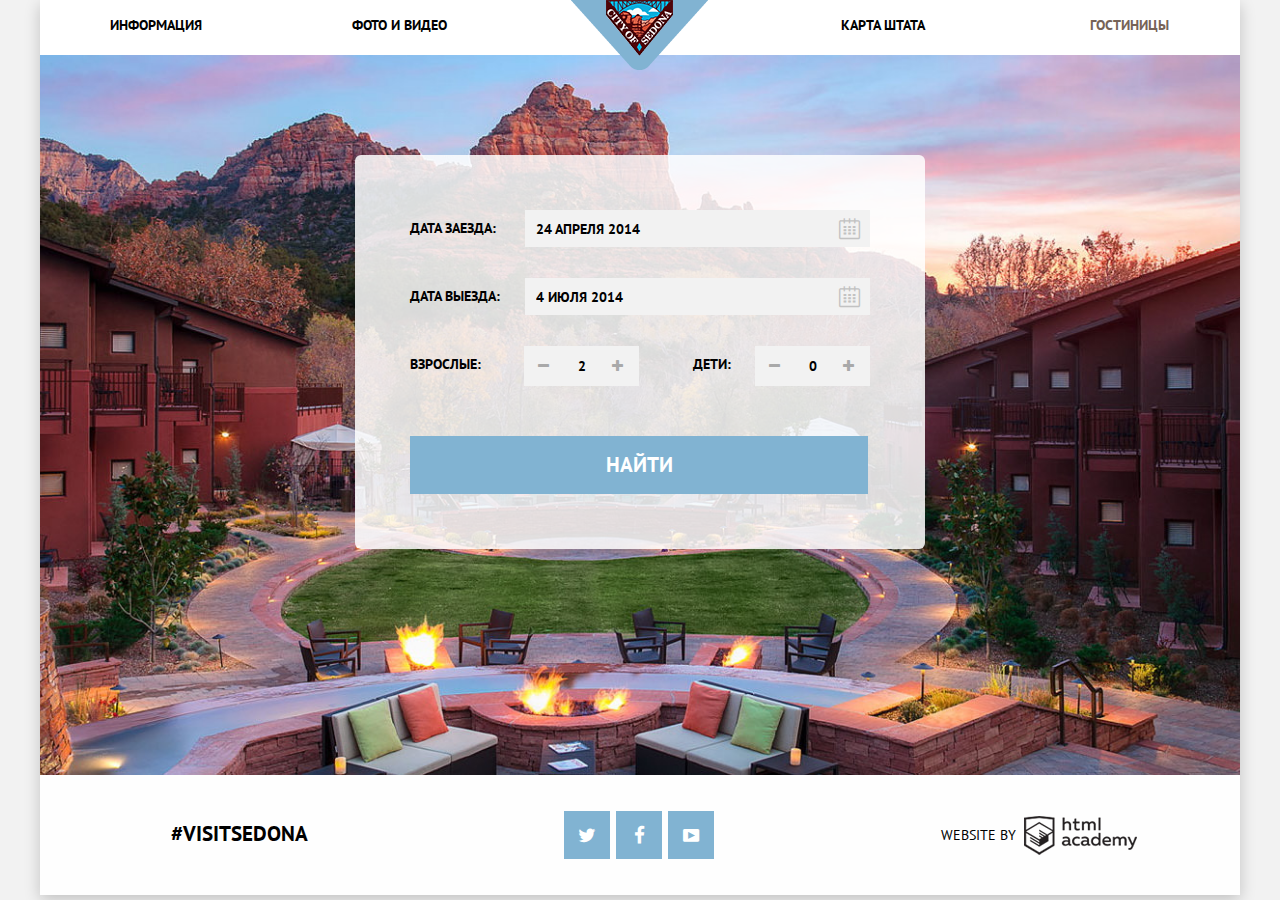
==== hotelform.html @ 083c3080 "#37 Прогрессивное улучшение и базовая оптимизация личного проекта (по желанию) (0.1)" ====
<!DOCTYPE html>
<html lang="ru">

<head>
    <meta charset="utf-8">
    <title>Седона</title>
    <link href="https://fonts.googleapis.com/css?family=PT+Sans:400,700&subset=latin,cyrillic" rel="stylesheet" type="text/css">
    <link href="css/normalize.css" rel="stylesheet">
    <link href="css/style.min.css" rel="stylesheet">
    <svgxmlns="http://www.w3.org/2000/svg" version="1.1">
</head>

<body>
    <div class="container clearfix">
        <header class="main-header">
            <nav class="main-navigator">
                <ul class="main-menu">
                    <li><a href="#">Информация</a></li>
                    <li><a href="#">Фото и видео</a></li>
                    <li>
                        <a href="index.html"><img class="main-logo" src="img/logo.png" width="138" height="70" alt="City of Sedona"></a>
                    </li>
                    <li><a href="#">Карта штата</a></li>
                    <li class="active-item"><a href="#">Гостиницы</a></li>
                </ul>
            </nav>
        </header>
        <main>
            <div class="form-page clearfix">
                <form class="booking-form booking-form-page clearfix" action="https://echo.htmlacademy.ru/" method="post">
                    <div class="input-date clearfix">
                        <label class="label-date" for="in-date">Дата заезда: </label>
                        <button class="icon-calendar" type="button"></button>
                        <input class="date" id="in-date" type="text" name="calendar-in" value="24 апреля 2014" required>
                    </div>
                    <div class="input-date clearfix">
                        <label class="label-date" for="out-date">Дата выезда: </label>
                        <button class="icon-calendar" type="button"></button>
                        <input class="date" id="out-date" type="text" name="calendar-out" value="4 июля 2014" required>
                    </div>
                    <div class="visitor adult">
                        <label class="adult-label" for="adult-id">Взрослые:</label>
                        <button class="icon-minus" type="button"></button>
                        <button class="icon-plus" type="button"></button>
                        <input class="people" type="text" name="adult-number" id="adult-id" value="2" required>
                    </div>
                    <div class="visitor children">
                        <label class="children-label" for="children-id">Дети:</label>
                        <button class="icon-minus" type="button"></button>
                        <button class="icon-plus" type="button"></button>
                        <input class="people" type="text" name="children-number" id="children-id" value="0" required>
                    </div>
                    <input class="btn-hotels-search" type="submit" value="Найти">
                </form>
            </div>
        </main>
        <footer class="page-footer clearfix">
            <div class="footer-column hashtag">
                <a class="hashtag" href="http://visitsedona.com">#visitSEDONA</a>
            </div>
            <div class="footer-column">
                <a class="social-btn"><span class="icon-twitter"></span></a>
                <a class="social-btn"><span class="icon-facebook"></span></a>
                <a class="social-btn"><span class="icon-youtube"></span></a>
            </div>
            <div class="footer-column logo">
                <span>Website by</span>
                <a class="academy-logo" href="https://htmlacademy.ru"></a>
            </div>
        </footer>
    </div>
</body>

</html>
---- css/style.min.css ----
body{font-family:"PT Sans",Arial,sans-serif;font-size:14px;font-weight:700;line-height:26px;text-transform:uppercase;margin:0;background-color:#f2f2f2}@font-face{font-weight:400;font-style:normal;font-family:"symbols-sedona";src:url("../fonts/symbols-sedona.woff") format("woff"),url("../fonts/symbols-sedona.woff2") format("woff2")}[class*=" icon-"]::before,[class^=icon-]::before{display:inline-block;width:1em;margin-right:.2em;margin-left:.2em;font-weight:400;line-height:1em;font-family:"symbols-sedona";text-align:center;text-transform:none;text-decoration:inherit;font-style:normal;font-variant:normal;speak:none}.icon-facebook::before{content:"\66"}.icon-twitter::before{content:"\74"}.icon-up-dir::before{content:"\25b2"}.icon-down-dir::before{content:"\25bc"}.icon-star::before{content:"\2605"}.icon-check-off::before{content:"\2610"}.icon-check-on::before{content:"\2611"}.icon-calendar::before{content:"\e800"}.icon-plus::before{content:"\e801"}.icon-minus::before{content:"\e802"}.icon-youtube::before{content:"\f39e"}.clearfix::after{content:"";display:table;clear:both}p{font-weight:400}button{border:0;padding:0}.container{max-width:1200px;min-width:768px;margin:0 auto;background:#fff;box-shadow:0 5px 15px 0 rgba(0,0,0,.2)}.inner-container{padding-left:6%;padding-right:5.9%}.main-menu{width:100%;margin:0;padding:0;text-align:center}.main-menu ul{margin:0;padding:0;list-style:none;font-size:0}.main-menu li{display:inline-block;vertical-align:top;padding-top:12px;padding-bottom:17px;position:relative;font-size:14px;line-height:21px;width:19%}.main-menu li:first-child{right:1.7%}.main-menu li:nth-child(2){right:.7%}.main-menu li:nth-child(4){left:.9%}.main-menu li:nth-child(5){left:2.1%}.main-menu a{color:#000;text-decoration:none;line-height:26px}.main-menu a:hover{color:#81b3d2}.main-menu a:active{color:rgba(0,0,0,.3)}.active-item a{color:#766357}.active-item a:hover{color:#604e43}.active-item a:active{color:rgba(96,78,67,.3)}.main-logo{z-index:100;position:absolute;left:50%;margin-left:-69px;top:0}.main-logo:hover{opacity:.92}.welcome{width:100%;padding:76px 0 74px;position:relative;text-align:center;background:url("../img/background_photo_mask.png") no-repeat center bottom/100%,#5c4c4a url("../img/background_photo.jpg") no-repeat 50% 21%/cover}.sedona-intro{text-align:center;padding-top:57px;padding-bottom:52px}.sedona-intro h1{padding:0;margin:0 24% 28px;font-size:21px}.sedona-intro p{margin:0 5%}.item-one-left{background-color:#81b3d2;text-align:center;line-height:21px;color:#fff;min-height:256px;width:33.3%;float:left}.item-one-right{height:256px;width:66.7%;margin:0;float:left;overflow:hidden}.item-one-left h2{margin:55px 23% 24px}.item-one-left p{margin:21px 12%}.item-two-right p{margin:21px 15%}.feature-item{text-align:center;line-height:21px;float:left;width:33.3%;padding:48px 3% 68px;box-sizing:border-box}.feature-img{display:inline-block;vertical-align:top;width:75px;height:72px;background:url(../img/index_sprite.png) no-repeat -10px -10px;background-position:-10px -277px}.food{width:74px;height:70px;background-position:-10px -187px}.souvenir{width:64px;height:76px;background-position:-10px -369px;margin-right:36px}.feature-item h2{margin-top:14px;margin-bottom:24px}.feature-item p{padding:0 6%}.gifts{padding-top:43px}.gifts h2{margin-bottom:21px;margin-left:2px}.gifts p{padding:3px 11% 0}.item-two-left{height:256px;width:66.6%;float:left;margin:0;overflow:hidden}.item-two-right{background-color:#81b3d2;text-align:center;line-height:21px;color:#fff;min-height:256px;width:33.4%;float:left}.item-one-right img,.item-two-left img{background-color:#8c6655;max-width:100%;height:auto;min-height:256px;position:relative;top:50%;transform:translateY(-50%)}.item-two-right h2{margin:55px auto 25px;width:153px}.item-two-right p{padding:0 5.7%;margin-bottom:0}.items-down{background-color:#eee}.feature-item-down{text-align:center;line-height:21px;float:left;width:33.3%;min-height:256px;box-sizing:border-box;padding:0 4%}.feature-item-down h2{padding:0 24%;margin-top:46px;margin-bottom:21px}.feature-item-down p{padding:3px 6.5%}.area p{padding:3px 9%}.booking-hotel{text-align:center;padding:33px 0 0;margin:0;position:relative}.booking-hotel p{margin-bottom:45px;padding:0 15%}.booking-hotel h2{margin-bottom:25px;font-size:30px;line-height:24px}.btn-hotels{text-decoration:none;font-size:21px;color:#fff;background-color:#766357;display:inline-block;vertical-align:top;padding:30px;width:570px;box-sizing:border-box;z-index:200}.btn-hotels:hover{background-color:#604e43}.btn-hotels:active{background-color:#503e33;color:rgba(255,255,255,.3)}.booking-form{display:none;position:absolute;top:100%;left:50%;margin-left:-285px;width:460px;padding:55px;background-color:#fff;box-shadow:0 7px 15px 0 rgba(0,0,0,.15)}.booking-form-page{display:block;position:relative;background:0 0;box-shadow:none;top:100px;background-color:rgba(255,255,255,.85);border-radius:6px}.form-page{height:80vh;background:#658eb4 url("../img/form_page_bg.jpg") no-repeat 50% 21%/cover}.booking-form-show{display:block;z-index:10;animation:slide 1.6s}@keyframes slide{0%{transform:translateY(1000px)}70%{transform:translateY(-10px)}90%{transform:translateY(10px)}to{transform:translateY(0)}}.input-date{position:relative;padding-bottom:31px}.input-date button{background:0 0;border:none}.booking-form .label-date{line-height:26px;text-align:left;display:block;float:left;width:115px}.booking-form input{text-transform:inherit;line-height:26px;background-color:#f2f2f2;border:none;float:left;width:345px;max-width:345px;padding:5px 40px 5px 11px;box-sizing:border-box;min-height:37px}.booking-form input:hover{background-color:#ebebeb;border:none;outline:none}.booking-form input:focus{background-color:#fff;outline:2px solid #ebebeb;display:block;width:356px}.booking-form .icon-calendar{font-size:21px;color:#c2c2c2;position:absolute;top:6px;right:6px;cursor:pointer;outline:none}.booking-form .icon-calendar:hover{color:#000}.icon-calendar:hover~input,.icon-minus:hover~input,.icon-plus:hover~input{background-color:#ebebeb}.booking-form .icon-calendar:active{color:#81b3d2;border:none}.visitor{position:relative;text-align:center}.adult-label,.booking-form .label-date,.children-label{margin-top:5px;white-space:pre-wrap}.adult-label,.children-label{padding-bottom:20px;margin-bottom:16px}.adult{float:left}.adult-label{display:block;float:left;text-align:left;text-transform:uppercase;width:100px;padding-right:14px}.children{float:right}.children-label{text-align:right;width:85px;float:left;padding-left:5px;padding-right:24px}.booking-form .people{max-width:115px;text-align:center;padding:7px 35px}.booking-form .icon-minus,.icon-plus{outline:none;font-size:14px;line-height:26px;color:#a9a9a9;background:0 0;border:none;cursor:pointer;position:absolute;top:7px}.booking-form .icon-minus{right:86px}.booking-form .icon-plus{right:12px}.booking-form .icon-minus:hover,.booking-form .icon-plus:hover{color:#000}.booking-form .icon-minus:active,.booking-form .icon-plus:active{color:#81b3d2}.booking-form .btn-hotels-search{font-size:21px;color:#fff;background-color:#81b3d2;padding:16px 20px;min-width:458px;margin:23px 0 0;white-space:pre-line}.booking-form .btn-hotels-search:hover{background-color:#669ec0}.booking-form .btn-hotels-search:active{background-color:#5496bd;color:rgba(255,255,255,.3)}.booking-form .btn-hotels-search:focus{background-color:#5496bd;color:rgba(255,255,255,.3)}.index-dynamic-map{overflow:hidden;margin:0;padding:0;height:594px;background:#d3e0b7 url("../img/map.jpg") no-repeat bottom center}.page-footer{background:rgba(254,254,254,.8);margin:0;padding:36px 0;text-align:center;width:100%;position:relative}.index-footer{margin-top:-120px}.footer-column{float:left;font-size:14px;width:33.3%;text-align:center}.hashtag{text-decoration:none;color:#000;font-size:21px;font-weight:700;margin-top:10px}.hashtag:hover{color:#81b3d2}.social-btn{display:inline-block;vertical-align:baseline;background-color:#81b3d2;width:46px;height:48px;margin-right:2px;color:#fff;font-size:19px;text-align:center;cursor:pointer}.social-btn span{line-height:48px}.social-btn:hover{background-color:#669ec0}.social-btn:active{background-color:#5496bd;color:rgba(255,255,255,.3)}.social-btn:last-child{margin-right:0}.logo{font-weight:400;margin-top:5px}.academy-logo,.logo span{display:inline-block;vertical-align:top}.logo span{max-width:200px;margin-right:4px;position:relative;top:6px}.academy-logo{width:113px;height:39px;background:url(../img/index_sprite.png) no-repeat -10px -10px}.academy-logo:hover{background-position:-10px -69px}.academy-logo:active{background-position:-10px -128px}.filter{padding-top:27px;padding-bottom:9px;background:#5c7995 url("../img/filter_background.jpg") no-repeat 50% 10%/cover;color:#fff}.filter ul{list-style:none;padding-left:0}.checkbox{float:left;width:160px;margin-right:4%}.checkbox ul{margin:0;font-weight:400;font-size:14px}input[type=checkbox]{display:none}input[type=checkbox]+label{display:block;line-height:26px;padding-left:40px;padding-bottom:20px;position:relative;cursor:pointer}input[type=checkbox]+label::before{font-family:"symbols-sedona";content:"\2610";position:absolute;top:0;left:0;font-size:26px}input[type=checkbox]:checked+label::before{content:"\2611"}input[type=checkbox]:disabled+label{opacity:.3;cursor:default}.filter legend{font-size:16px;line-height:21px;padding-bottom:23px}.filter fieldset{padding:0;margin:0;float:left;width:160px;border:none;line-height:21px}.filter .infrastructure{margin-right:9.1%}.filter .filter-range{color:#fff;text-transform:uppercase;float:right;width:30%;line-height:21px}.filter-range-title{font-weight:700;font-size:16px;line-height:21px;position:relative;right:3.5%}.price-controls{position:relative;height:32px;margin-top:10px;margin-bottom:20px;font-size:0;border:2px solid #fff;border-radius:2px}.price-controls::after{content:"";position:absolute;top:50%;left:50%;width:2px;height:22px;background:#fff;transform:translate(-50%,-50%)}.price-controls label{display:inline-block;font-size:14px;font-weight:400;line-height:21px;vertical-align:top;cursor:pointer}.price-controls .min-price{width:33%;padding:5px 0 5px 20%}.price-controls .max-price{width:33%;padding:5px 0 5px 14%}.price-controls input{width:63%;margin:0;color:inherit;font:inherit;background:0 0;border:none;outline:none}.range-controls{position:relative;margin-bottom:32px}.range-controls .scale{height:2px;background:rgba(255,255,255,.3)}.range-controls .bar{width:80%;height:2px;background:#fff}.range-toggle{position:absolute;top:-9px;width:4px;height:4px;background:#ababab;border:8px solid #fff;border-radius:50%;box-shadow:0 2px 1px 0 rgba(0,1,1,.2);cursor:pointer}.range-toggle:hover{background:#1c4f80}.range-toggle-min{left:0}.range-toggle-max{left:79.5%}.btn-transparent{display:block;margin:0 26%;padding:5px 34px;font-size:14px;font-weight:400;line-height:21px;color:#fff;text-transform:uppercase;background:0 0;border:2px solid #fff;border-radius:2px;outline:none;cursor:pointer;white-space:pre-wrap}.btn-transparent:hover{color:#000;background:#fff}.hotels-container{padding-top:25px}.sort-by{color:#b2b2b2;text-decoration:none;font-weight:400;border-bottom:1px dotted #81b3d2}.picked,.sort-by:active{text-decoration:none;border:none;color:#81b3d2}.sort-by:hover{color:#81b3d2;text-decoration:none;border-bottom:1px dotted #81b3d2}.sort-by:active{color:#000}.search-results-sort{font-weight:400;font-size:12px;line-height:18px;border-bottom:1px solid #e5e5e5;padding-bottom:22px;padding-left:6%;padding-right:6%}.search-results-sort h3{float:left;font-size:21px;line-height:26px;padding-right:28px;padding-top:5px;margin:0;width:136px}.search-results-sort .sort-title{margin-right:33px;margin-bottom:0;float:left;width:81px;margin-top:10px;font-weight:400}.search-results-sort .sort-filter{float:left;width:53%;margin-top:11px}.search-results-sort ul{list-style:none;padding:0;margin:0;font-size:0}.search-results-sort li{display:inline-block;vertical-align:top;font-size:12px;font-weight:700}.search-results-sort .by-price{margin-right:33px;margin-bottom:10px}.by-rating,.search-results-sort .by-type{margin-right:33px}.search-results-sort .arrow{float:right;width:60px;font-size:23px;margin-top:7px;position:relative}.arrow a{text-decoration:none;color:#ccc}.search-results-sort .icon-down-dir{position:absolute;right:-9px}.search-results-sort .icon-up-dir{position:absolute;right:14px}.arrow a:hover{color:#000}.arrow .active,.arrow a:active{color:#81b3d2}.search-result{border-bottom:1px solid #e5e5e5;padding:10px 5% 29px 6%}.search-result figure{float:left;width:135px;height:90px;margin:20px 30px 0 0}.search-result section{float:left;width:50%}.search-result .star-rating{float:right;width:130px;text-align:right}.search-result .icon-star{font-size:17px;color:#81b3d2;margin:0}.stars{font-size:0;margin:15px 9px 0 0;letter-spacing:0}.search-result .rating{font-weight:400;line-height:21px;background-color:#f2f2f2;margin:35px 15px 0 10px;padding:4px 10px}.hotel-block p{display:inline-block;vertical-align:middle;margin:0}.hotel-block h3{margin-top:15px;margin-bottom:7px;font-size:21px;line-height:26px}.hotel-block .hotel-title{text-decoration:none;color:#000}.hotel-title:hover{color:#81b3d2}.hotel-title:active{color:rgba(0,0,0,.3)}.btns-group{font-size:0}.search-result .btns{display:inline-block;vertical-align:top;font-size:14px;color:#fff;text-decoration:none;font-weight:700;margin-top:14px;margin-right:6px}.more{background-color:#81b3d2;padding:0 17px}.more:hover{background-color:#669ec0}.more:active{background-color:#5496bd;color:rgba(255,255,255,.3)}.booking{background-color:#766357;padding:0 16px}.booking:hover{background-color:#604e43}.booking:active{background-color:#503e33;color:rgba(255,255,255,.3)}.search-result .text-legend{font-weight:400;width:184px;line-height:21px;display:inline}.search-result .accomodation-type{float:left;width:111px;margin-right:6px}.search-result .accomodation-price{float:left;width:140px}
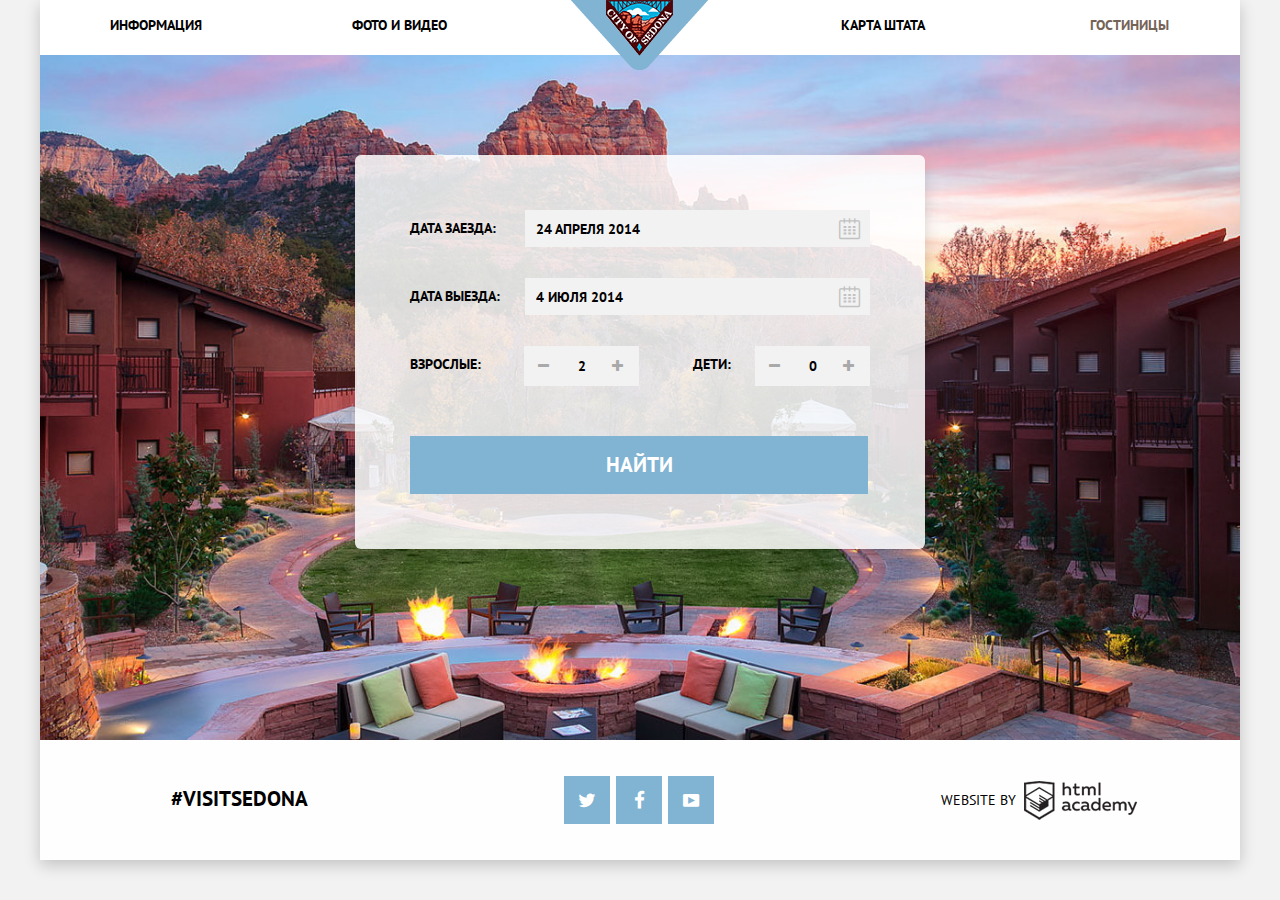
==== commit aab02260: "#37 Прогрессивное улучшение и базовая оптимизация личного проекта (final)" ====
--- a/hotelform.html
+++ b/hotelform.html
@@ -7,7 +7,6 @@
     <link href="https://fonts.googleapis.com/css?family=PT+Sans:400,700&subset=latin,cyrillic" rel="stylesheet" type="text/css">
     <link href="css/normalize.css" rel="stylesheet">
     <link href="css/style.min.css" rel="stylesheet">
-    <svgxmlns="http://www.w3.org/2000/svg" version="1.1">
 </head>
 
 <body>
--- a/css/style.min.css
+++ b/css/style.min.css
@@ -1 +1 @@
-body{font-family:"PT Sans",Arial,sans-serif;font-size:14px;font-weight:700;line-height:26px;text-transform:uppercase;margin:0;background-color:#f2f2f2}@font-face{font-weight:400;font-style:normal;font-family:"symbols-sedona";src:url("../fonts/symbols-sedona.woff") format("woff"),url("../fonts/symbols-sedona.woff2") format("woff2")}[class*=" icon-"]::before,[class^=icon-]::before{display:inline-block;width:1em;margin-right:.2em;margin-left:.2em;font-weight:400;line-height:1em;font-family:"symbols-sedona";text-align:center;text-transform:none;text-decoration:inherit;font-style:normal;font-variant:normal;speak:none}.icon-facebook::before{content:"\66"}.icon-twitter::before{content:"\74"}.icon-up-dir::before{content:"\25b2"}.icon-down-dir::before{content:"\25bc"}.icon-star::before{content:"\2605"}.icon-check-off::before{content:"\2610"}.icon-check-on::before{content:"\2611"}.icon-calendar::before{content:"\e800"}.icon-plus::before{content:"\e801"}.icon-minus::before{content:"\e802"}.icon-youtube::before{content:"\f39e"}.clearfix::after{content:"";display:table;clear:both}p{font-weight:400}button{border:0;padding:0}.container{max-width:1200px;min-width:768px;margin:0 auto;background:#fff;box-shadow:0 5px 15px 0 rgba(0,0,0,.2)}.inner-container{padding-left:6%;padding-right:5.9%}.main-menu{width:100%;margin:0;padding:0;text-align:center}.main-menu ul{margin:0;padding:0;list-style:none;font-size:0}.main-menu li{display:inline-block;vertical-align:top;padding-top:12px;padding-bottom:17px;position:relative;font-size:14px;line-height:21px;width:19%}.main-menu li:first-child{right:1.7%}.main-menu li:nth-child(2){right:.7%}.main-menu li:nth-child(4){left:.9%}.main-menu li:nth-child(5){left:2.1%}.main-menu a{color:#000;text-decoration:none;line-height:26px}.main-menu a:hover{color:#81b3d2}.main-menu a:active{color:rgba(0,0,0,.3)}.active-item a{color:#766357}.active-item a:hover{color:#604e43}.active-item a:active{color:rgba(96,78,67,.3)}.main-logo{z-index:100;position:absolute;left:50%;margin-left:-69px;top:0}.main-logo:hover{opacity:.92}.welcome{width:100%;padding:76px 0 74px;position:relative;text-align:center;background:url("../img/background_photo_mask.png") no-repeat center bottom/100%,#5c4c4a url("../img/background_photo.jpg") no-repeat 50% 21%/cover}.sedona-intro{text-align:center;padding-top:57px;padding-bottom:52px}.sedona-intro h1{padding:0;margin:0 24% 28px;font-size:21px}.sedona-intro p{margin:0 5%}.item-one-left{background-color:#81b3d2;text-align:center;line-height:21px;color:#fff;min-height:256px;width:33.3%;float:left}.item-one-right{height:256px;width:66.7%;margin:0;float:left;overflow:hidden}.item-one-left h2{margin:55px 23% 24px}.item-one-left p{margin:21px 12%}.item-two-right p{margin:21px 15%}.feature-item{text-align:center;line-height:21px;float:left;width:33.3%;padding:48px 3% 68px;box-sizing:border-box}.feature-img{display:inline-block;vertical-align:top;width:75px;height:72px;background:url(../img/index_sprite.png) no-repeat -10px -10px;background-position:-10px -277px}.food{width:74px;height:70px;background-position:-10px -187px}.souvenir{width:64px;height:76px;background-position:-10px -369px;margin-right:36px}.feature-item h2{margin-top:14px;margin-bottom:24px}.feature-item p{padding:0 6%}.gifts{padding-top:43px}.gifts h2{margin-bottom:21px;margin-left:2px}.gifts p{padding:3px 11% 0}.item-two-left{height:256px;width:66.6%;float:left;margin:0;overflow:hidden}.item-two-right{background-color:#81b3d2;text-align:center;line-height:21px;color:#fff;min-height:256px;width:33.4%;float:left}.item-one-right img,.item-two-left img{background-color:#8c6655;max-width:100%;height:auto;min-height:256px;position:relative;top:50%;transform:translateY(-50%)}.item-two-right h2{margin:55px auto 25px;width:153px}.item-two-right p{padding:0 5.7%;margin-bottom:0}.items-down{background-color:#eee}.feature-item-down{text-align:center;line-height:21px;float:left;width:33.3%;min-height:256px;box-sizing:border-box;padding:0 4%}.feature-item-down h2{padding:0 24%;margin-top:46px;margin-bottom:21px}.feature-item-down p{padding:3px 6.5%}.area p{padding:3px 9%}.booking-hotel{text-align:center;padding:33px 0 0;margin:0;position:relative}.booking-hotel p{margin-bottom:45px;padding:0 15%}.booking-hotel h2{margin-bottom:25px;font-size:30px;line-height:24px}.btn-hotels{text-decoration:none;font-size:21px;color:#fff;background-color:#766357;display:inline-block;vertical-align:top;padding:30px;width:570px;box-sizing:border-box;z-index:200}.btn-hotels:hover{background-color:#604e43}.btn-hotels:active{background-color:#503e33;color:rgba(255,255,255,.3)}.booking-form{display:none;position:absolute;top:100%;left:50%;margin-left:-285px;width:460px;padding:55px;background-color:#fff;box-shadow:0 7px 15px 0 rgba(0,0,0,.15)}.booking-form-page{display:block;position:relative;background:0 0;box-shadow:none;top:100px;background-color:rgba(255,255,255,.85);border-radius:6px}.form-page{height:80vh;background:#658eb4 url("../img/form_page_bg.jpg") no-repeat 50% 21%/cover}.booking-form-show{display:block;z-index:10;animation:slide 1.6s}@keyframes slide{0%{transform:translateY(1000px)}70%{transform:translateY(-10px)}90%{transform:translateY(10px)}to{transform:translateY(0)}}.input-date{position:relative;padding-bottom:31px}.input-date button{background:0 0;border:none}.booking-form .label-date{line-height:26px;text-align:left;display:block;float:left;width:115px}.booking-form input{text-transform:inherit;line-height:26px;background-color:#f2f2f2;border:none;float:left;width:345px;max-width:345px;padding:5px 40px 5px 11px;box-sizing:border-box;min-height:37px}.booking-form input:hover{background-color:#ebebeb;border:none;outline:none}.booking-form input:focus{background-color:#fff;outline:2px solid #ebebeb;display:block;width:356px}.booking-form .icon-calendar{font-size:21px;color:#c2c2c2;position:absolute;top:6px;right:6px;cursor:pointer;outline:none}.booking-form .icon-calendar:hover{color:#000}.icon-calendar:hover~input,.icon-minus:hover~input,.icon-plus:hover~input{background-color:#ebebeb}.booking-form .icon-calendar:active{color:#81b3d2;border:none}.visitor{position:relative;text-align:center}.adult-label,.booking-form .label-date,.children-label{margin-top:5px;white-space:pre-wrap}.adult-label,.children-label{padding-bottom:20px;margin-bottom:16px}.adult{float:left}.adult-label{display:block;float:left;text-align:left;text-transform:uppercase;width:100px;padding-right:14px}.children{float:right}.children-label{text-align:right;width:85px;float:left;padding-left:5px;padding-right:24px}.booking-form .people{max-width:115px;text-align:center;padding:7px 35px}.booking-form .icon-minus,.icon-plus{outline:none;font-size:14px;line-height:26px;color:#a9a9a9;background:0 0;border:none;cursor:pointer;position:absolute;top:7px}.booking-form .icon-minus{right:86px}.booking-form .icon-plus{right:12px}.booking-form .icon-minus:hover,.booking-form .icon-plus:hover{color:#000}.booking-form .icon-minus:active,.booking-form .icon-plus:active{color:#81b3d2}.booking-form .btn-hotels-search{font-size:21px;color:#fff;background-color:#81b3d2;padding:16px 20px;min-width:458px;margin:23px 0 0;white-space:pre-line}.booking-form .btn-hotels-search:hover{background-color:#669ec0}.booking-form .btn-hotels-search:active{background-color:#5496bd;color:rgba(255,255,255,.3)}.booking-form .btn-hotels-search:focus{background-color:#5496bd;color:rgba(255,255,255,.3)}.index-dynamic-map{overflow:hidden;margin:0;padding:0;height:594px;background:#d3e0b7 url("../img/map.jpg") no-repeat bottom center}.page-footer{background:rgba(254,254,254,.8);margin:0;padding:36px 0;text-align:center;width:100%;position:relative}.index-footer{margin-top:-120px}.footer-column{float:left;font-size:14px;width:33.3%;text-align:center}.hashtag{text-decoration:none;color:#000;font-size:21px;font-weight:700;margin-top:10px}.hashtag:hover{color:#81b3d2}.social-btn{display:inline-block;vertical-align:baseline;background-color:#81b3d2;width:46px;height:48px;margin-right:2px;color:#fff;font-size:19px;text-align:center;cursor:pointer}.social-btn span{line-height:48px}.social-btn:hover{background-color:#669ec0}.social-btn:active{background-color:#5496bd;color:rgba(255,255,255,.3)}.social-btn:last-child{margin-right:0}.logo{font-weight:400;margin-top:5px}.academy-logo,.logo span{display:inline-block;vertical-align:top}.logo span{max-width:200px;margin-right:4px;position:relative;top:6px}.academy-logo{width:113px;height:39px;background:url(../img/index_sprite.png) no-repeat -10px -10px}.academy-logo:hover{background-position:-10px -69px}.academy-logo:active{background-position:-10px -128px}.filter{padding-top:27px;padding-bottom:9px;background:#5c7995 url("../img/filter_background.jpg") no-repeat 50% 10%/cover;color:#fff}.filter ul{list-style:none;padding-left:0}.checkbox{float:left;width:160px;margin-right:4%}.checkbox ul{margin:0;font-weight:400;font-size:14px}input[type=checkbox]{display:none}input[type=checkbox]+label{display:block;line-height:26px;padding-left:40px;padding-bottom:20px;position:relative;cursor:pointer}input[type=checkbox]+label::before{font-family:"symbols-sedona";content:"\2610";position:absolute;top:0;left:0;font-size:26px}input[type=checkbox]:checked+label::before{content:"\2611"}input[type=checkbox]:disabled+label{opacity:.3;cursor:default}.filter legend{font-size:16px;line-height:21px;padding-bottom:23px}.filter fieldset{padding:0;margin:0;float:left;width:160px;border:none;line-height:21px}.filter .infrastructure{margin-right:9.1%}.filter .filter-range{color:#fff;text-transform:uppercase;float:right;width:30%;line-height:21px}.filter-range-title{font-weight:700;font-size:16px;line-height:21px;position:relative;right:3.5%}.price-controls{position:relative;height:32px;margin-top:10px;margin-bottom:20px;font-size:0;border:2px solid #fff;border-radius:2px}.price-controls::after{content:"";position:absolute;top:50%;left:50%;width:2px;height:22px;background:#fff;transform:translate(-50%,-50%)}.price-controls label{display:inline-block;font-size:14px;font-weight:400;line-height:21px;vertical-align:top;cursor:pointer}.price-controls .min-price{width:33%;padding:5px 0 5px 20%}.price-controls .max-price{width:33%;padding:5px 0 5px 14%}.price-controls input{width:63%;margin:0;color:inherit;font:inherit;background:0 0;border:none;outline:none}.range-controls{position:relative;margin-bottom:32px}.range-controls .scale{height:2px;background:rgba(255,255,255,.3)}.range-controls .bar{width:80%;height:2px;background:#fff}.range-toggle{position:absolute;top:-9px;width:4px;height:4px;background:#ababab;border:8px solid #fff;border-radius:50%;box-shadow:0 2px 1px 0 rgba(0,1,1,.2);cursor:pointer}.range-toggle:hover{background:#1c4f80}.range-toggle-min{left:0}.range-toggle-max{left:79.5%}.btn-transparent{display:block;margin:0 26%;padding:5px 34px;font-size:14px;font-weight:400;line-height:21px;color:#fff;text-transform:uppercase;background:0 0;border:2px solid #fff;border-radius:2px;outline:none;cursor:pointer;white-space:pre-wrap}.btn-transparent:hover{color:#000;background:#fff}.hotels-container{padding-top:25px}.sort-by{color:#b2b2b2;text-decoration:none;font-weight:400;border-bottom:1px dotted #81b3d2}.picked,.sort-by:active{text-decoration:none;border:none;color:#81b3d2}.sort-by:hover{color:#81b3d2;text-decoration:none;border-bottom:1px dotted #81b3d2}.sort-by:active{color:#000}.search-results-sort{font-weight:400;font-size:12px;line-height:18px;border-bottom:1px solid #e5e5e5;padding-bottom:22px;padding-left:6%;padding-right:6%}.search-results-sort h3{float:left;font-size:21px;line-height:26px;padding-right:28px;padding-top:5px;margin:0;width:136px}.search-results-sort .sort-title{margin-right:33px;margin-bottom:0;float:left;width:81px;margin-top:10px;font-weight:400}.search-results-sort .sort-filter{float:left;width:53%;margin-top:11px}.search-results-sort ul{list-style:none;padding:0;margin:0;font-size:0}.search-results-sort li{display:inline-block;vertical-align:top;font-size:12px;font-weight:700}.search-results-sort .by-price{margin-right:33px;margin-bottom:10px}.by-rating,.search-results-sort .by-type{margin-right:33px}.search-results-sort .arrow{float:right;width:60px;font-size:23px;margin-top:7px;position:relative}.arrow a{text-decoration:none;color:#ccc}.search-results-sort .icon-down-dir{position:absolute;right:-9px}.search-results-sort .icon-up-dir{position:absolute;right:14px}.arrow a:hover{color:#000}.arrow .active,.arrow a:active{color:#81b3d2}.search-result{border-bottom:1px solid #e5e5e5;padding:10px 5% 29px 6%}.search-result figure{float:left;width:135px;height:90px;margin:20px 30px 0 0}.search-result section{float:left;width:50%}.search-result .star-rating{float:right;width:130px;text-align:right}.search-result .icon-star{font-size:17px;color:#81b3d2;margin:0}.stars{font-size:0;margin:15px 9px 0 0;letter-spacing:0}.search-result .rating{font-weight:400;line-height:21px;background-color:#f2f2f2;margin:35px 15px 0 10px;padding:4px 10px}.hotel-block p{display:inline-block;vertical-align:middle;margin:0}.hotel-block h3{margin-top:15px;margin-bottom:7px;font-size:21px;line-height:26px}.hotel-block .hotel-title{text-decoration:none;color:#000}.hotel-title:hover{color:#81b3d2}.hotel-title:active{color:rgba(0,0,0,.3)}.btns-group{font-size:0}.search-result .btns{display:inline-block;vertical-align:top;font-size:14px;color:#fff;text-decoration:none;font-weight:700;margin-top:14px;margin-right:6px}.more{background-color:#81b3d2;padding:0 17px}.more:hover{background-color:#669ec0}.more:active{background-color:#5496bd;color:rgba(255,255,255,.3)}.booking{background-color:#766357;padding:0 16px}.booking:hover{background-color:#604e43}.booking:active{background-color:#503e33;color:rgba(255,255,255,.3)}.search-result .text-legend{font-weight:400;width:184px;line-height:21px;display:inline}.search-result .accomodation-type{float:left;width:111px;margin-right:6px}.search-result .accomodation-price{float:left;width:140px}
+body{font-family:"PT Sans",Arial,sans-serif;font-size:14px;font-weight:700;line-height:26px;text-transform:uppercase;margin:0;background-color:#f2f2f2}@font-face{font-weight:400;font-style:normal;font-family:"symbols-sedona";src:url("../fonts/symbols-sedona.woff") format("woff"),url("../fonts/symbols-sedona.woff2") format("woff2")}[class*=" icon-"]::before,[class^=icon-]::before{display:inline-block;width:1em;margin-right:.2em;margin-left:.2em;font-weight:400;line-height:1em;font-family:"symbols-sedona";text-align:center;text-transform:none;text-decoration:inherit;font-style:normal;font-variant:normal;speak:none}.icon-facebook::before{content:"\66"}.icon-twitter::before{content:"\74"}.icon-up-dir::before{content:"\25b2"}.icon-down-dir::before{content:"\25bc"}.icon-star::before{content:"\2605"}.icon-check-off::before{content:"\2610"}.icon-check-on::before{content:"\2611"}.icon-calendar::before{content:"\e800"}.icon-plus::before{content:"\e801"}.icon-minus::before{content:"\e802"}.icon-youtube::before{content:"\f39e"}.clearfix::after{content:"";display:table;clear:both}p{font-weight:400}button{border:0;padding:0}.container{max-width:1200px;min-width:768px;margin:0 auto;background:#fff;box-shadow:0 5px 15px 0 rgba(0,0,0,.2)}.inner-container{padding-left:6%;padding-right:5.9%}.main-menu{width:100%;margin:0;padding:0;text-align:center}.main-menu ul{margin:0;padding:0;list-style:none;font-size:0}.main-menu li{display:inline-block;vertical-align:top;padding-top:12px;padding-bottom:17px;position:relative;font-size:14px;line-height:21px;width:19%}.main-menu li:first-child{right:1.7%}.main-menu li:nth-child(2){right:.7%}.main-menu li:nth-child(4){left:.9%}.main-menu li:nth-child(5){left:2.1%}.main-menu a{color:#000;text-decoration:none;line-height:26px}.main-menu a:hover{color:#81b3d2}.main-menu a:active{color:rgba(0,0,0,.3)}.active-item a{color:#766357}.active-item a:hover{color:#604e43}.active-item a:active{color:rgba(96,78,67,.3)}.main-logo{z-index:100;position:absolute;left:50%;margin-left:-69px;top:0}.main-logo:hover{opacity:.92}.welcome{width:100%;padding:76px 0 74px;position:relative;text-align:center;background:url("../img/background_photo_mask.png") no-repeat center bottom/100%,#5c4c4a url("../img/background_photo.jpg") no-repeat 50% 21%/cover}.sedona-intro{text-align:center;padding-top:57px;padding-bottom:52px}.sedona-intro h1{padding:0;margin:0 24% 28px;font-size:21px}.sedona-intro p{margin:0 5%}.item-one-left{background-color:#81b3d2;text-align:center;line-height:21px;color:#fff;min-height:256px;width:33.3%;float:left}.item-one-right{height:256px;width:66.7%;margin:0;float:left;overflow:hidden}.item-one-left h2{margin:55px 23% 24px}.item-one-left p{margin:21px 12%}.item-two-right p{margin:21px 15%}.feature-item{text-align:center;line-height:21px;float:left;width:33.3%;padding:48px 3% 68px;box-sizing:border-box}.feature-img{display:inline-block;vertical-align:top;width:75px;height:72px;background:url(../img/index_sprite.png) no-repeat -10px -10px;background-position:-10px -277px}.food{width:74px;height:70px;background-position:-10px -187px}.souvenir{width:64px;height:76px;background-position:-10px -369px;margin-right:36px}.feature-item h2{margin-top:14px;margin-bottom:24px}.feature-item p{padding:0 6%}.gifts{padding-top:43px}.gifts h2{margin-bottom:21px;margin-left:2px}.gifts p{padding:3px 11% 0}.item-two-left{height:256px;width:66.6%;float:left;margin:0;overflow:hidden}.item-two-right{background-color:#81b3d2;text-align:center;line-height:21px;color:#fff;min-height:256px;width:33.4%;float:left}.item-one-right img,.item-two-left img{background-color:#8c6655;max-width:100%;height:auto;min-height:256px;position:relative;top:50%;transform:translateY(-50%)}.item-two-right h2{margin:55px auto 25px;width:153px}.item-two-right p{padding:0 5.7%;margin-bottom:0}.items-down{background-color:#eee}.feature-item-down{text-align:center;line-height:21px;float:left;width:33.3%;min-height:256px;box-sizing:border-box;padding:0 4%}.feature-item-down h2{padding:0 24%;margin-top:46px;margin-bottom:21px}.feature-item-down p{padding:3px 6.5%}.area p{padding:3px 9%}.booking-hotel{text-align:center;padding:33px 0 0;margin:0;position:relative}.booking-hotel p{margin-bottom:45px;padding:0 15%}.booking-hotel h2{margin-bottom:25px;font-size:30px;line-height:24px}.btn-hotels{text-decoration:none;font-size:21px;color:#fff;background-color:#766357;display:inline-block;vertical-align:top;padding:30px;width:570px;box-sizing:border-box;z-index:200}.btn-hotels:hover{background-color:#604e43}.btn-hotels:active{background-color:#503e33;color:rgba(255,255,255,.3)}.booking-form{display:none;position:absolute;top:100%;left:50%;margin-left:-285px;width:460px;padding:55px;background-color:#fff;box-shadow:0 7px 15px 0 rgba(0,0,0,.15)}.booking-form-page{display:block;position:static;background-color:rgba(255,255,255,.85);border-radius:6px;margin:0 auto}.form-page{height:65vh;background:#658eb4 url("../img/form_page_bg.jpg") no-repeat 50% 21%/cover;padding-top:100px}.booking-form-show{display:block;z-index:10;animation:slide 1.6s}@keyframes slide{0%{transform:translateY(1000px)}70%{transform:translateY(-10px)}90%{transform:translateY(10px)}to{transform:translateY(0)}}.input-date{position:relative;padding-bottom:31px}.input-date button{background:0 0;border:none}.booking-form .label-date{line-height:26px;text-align:left;display:block;float:left;width:115px}.booking-form input{text-transform:inherit;line-height:26px;background-color:#f2f2f2;border:none;float:left;width:345px;max-width:345px;padding:5px 40px 5px 11px;box-sizing:border-box;min-height:37px}.booking-form input:hover{background-color:#ebebeb;border:none;outline:none}.booking-form input:focus{background-color:#fff;outline:2px solid #ebebeb;display:block;width:356px}.booking-form .icon-calendar{font-size:21px;color:#c2c2c2;position:absolute;top:6px;right:6px;cursor:pointer;outline:none}.booking-form .icon-calendar:hover{color:#000}.icon-calendar:hover~input,.icon-minus:hover~input,.icon-plus:hover~input{background-color:#ebebeb}.booking-form .icon-calendar:active{color:#81b3d2;border:none}.visitor{position:relative;text-align:center}.adult-label,.booking-form .label-date,.children-label{margin-top:5px;white-space:pre-wrap}.adult-label,.children-label{padding-bottom:20px;margin-bottom:16px}.adult{float:left}.adult-label{display:block;float:left;text-align:left;text-transform:uppercase;width:100px;padding-right:14px}.children{float:right}.children-label{text-align:right;width:85px;float:left;padding-left:5px;padding-right:24px}.booking-form .people{max-width:115px;text-align:center;padding:7px 35px}.booking-form .icon-minus,.icon-plus{outline:none;font-size:14px;line-height:26px;color:#a9a9a9;background:0 0;border:none;cursor:pointer;position:absolute;top:7px}.booking-form .icon-minus{right:86px}.booking-form .icon-plus{right:12px}.booking-form .icon-minus:hover,.booking-form .icon-plus:hover{color:#000}.booking-form .icon-minus:active,.booking-form .icon-plus:active{color:#81b3d2}.booking-form .btn-hotels-search{font-size:21px;color:#fff;background-color:#81b3d2;padding:16px 20px;min-width:458px;margin:23px 0 0;white-space:pre-line}.booking-form .btn-hotels-search:hover{background-color:#669ec0}.booking-form .btn-hotels-search:active{background-color:#5496bd;color:rgba(255,255,255,.3)}.booking-form .btn-hotels-search:focus{background-color:#5496bd;color:rgba(255,255,255,.3)}.index-dynamic-map{overflow:hidden;margin:0;padding:0;height:594px;background:#d3e0b7 url("../img/map.jpg") no-repeat bottom center}.page-footer{background:rgba(254,254,254,.8);margin:0;padding:36px 0;text-align:center;width:100%;position:relative}.index-footer{margin-top:-120px}.footer-column{float:left;font-size:14px;width:33.3%;text-align:center}.hashtag{text-decoration:none;color:#000;font-size:21px;font-weight:700;margin-top:10px}.hashtag:hover{color:#81b3d2}.social-btn{display:inline-block;vertical-align:baseline;background-color:#81b3d2;width:46px;height:48px;margin-right:2px;color:#fff;font-size:19px;text-align:center;cursor:pointer}.social-btn span{line-height:48px}.social-btn:hover{background-color:#669ec0}.social-btn:active{background-color:#5496bd;color:rgba(255,255,255,.3)}.social-btn:last-child{margin-right:0}.logo{font-weight:400;margin-top:5px}.academy-logo,.logo span{display:inline-block;vertical-align:top}.logo span{max-width:200px;margin-right:4px;position:relative;top:6px}.academy-logo{width:113px;height:39px;background:url(../img/index_sprite.png) no-repeat -10px -10px}.academy-logo:hover{background-position:-10px -69px}.academy-logo:active{background-position:-10px -128px}.filter{padding-top:27px;padding-bottom:9px;background:#5c7995 url("../img/filter_background.jpg") no-repeat 50% 10%/cover;color:#fff}.filter ul{list-style:none;padding-left:0}.checkbox{float:left;width:160px;margin-right:4%}.checkbox ul{margin:0;font-weight:400;font-size:14px}input[type=checkbox]{display:none}input[type=checkbox]+label{display:block;line-height:26px;padding-left:40px;padding-bottom:20px;position:relative;cursor:pointer}input[type=checkbox]+label::before{font-family:"symbols-sedona";content:"\2610";position:absolute;top:0;left:0;font-size:26px}input[type=checkbox]:checked+label::before{content:"\2611"}input[type=checkbox]:disabled+label{opacity:.3;cursor:default}.filter legend{font-size:16px;line-height:21px;padding-bottom:23px}.filter fieldset{padding:0;margin:0;float:left;width:160px;border:none;line-height:21px}.filter .infrastructure{margin-right:9.1%}.filter .filter-range{color:#fff;text-transform:uppercase;float:right;width:30%;line-height:21px}.filter-range-title{font-weight:700;font-size:16px;line-height:21px;position:relative;right:3.5%}.price-controls{position:relative;height:32px;margin-top:10px;margin-bottom:20px;font-size:0;border:2px solid #fff;border-radius:2px}.price-controls::after{content:"";position:absolute;top:50%;left:50%;width:2px;height:22px;background:#fff;transform:translate(-50%,-50%)}.price-controls label{display:inline-block;font-size:14px;font-weight:400;line-height:21px;vertical-align:top;cursor:pointer}.price-controls .min-price{width:33%;padding:5px 0 5px 20%}.price-controls .max-price{width:33%;padding:5px 0 5px 14%}.price-controls input{width:63%;margin:0;color:inherit;font:inherit;background:0 0;border:none;outline:none}.range-controls{position:relative;margin-bottom:32px}.range-controls .scale{height:2px;background:rgba(255,255,255,.3)}.range-controls .bar{width:80%;height:2px;background:#fff}.range-toggle{position:absolute;top:-9px;width:4px;height:4px;background:#ababab;border:8px solid #fff;border-radius:50%;box-shadow:0 2px 1px 0 rgba(0,1,1,.2);cursor:pointer}.range-toggle:hover{background:#1c4f80}.range-toggle-min{left:0}.range-toggle-max{left:79.5%}.btn-transparent{display:block;margin:0 26%;padding:5px 34px;font-size:14px;font-weight:400;line-height:21px;color:#fff;text-transform:uppercase;background:0 0;border:2px solid #fff;border-radius:2px;outline:none;cursor:pointer;white-space:pre-wrap}.btn-transparent:hover{color:#000;background:#fff}.hotels-container{padding-top:25px}.sort-by{color:#b2b2b2;text-decoration:none;font-weight:400;border-bottom:1px dotted #81b3d2}.picked,.sort-by:active{text-decoration:none;border:none;color:#81b3d2}.sort-by:hover{color:#81b3d2;text-decoration:none;border-bottom:1px dotted #81b3d2}.sort-by:active{color:#000}.search-results-sort{font-weight:400;font-size:12px;line-height:18px;border-bottom:1px solid #e5e5e5;padding-bottom:22px;padding-left:6%;padding-right:6%}.search-results-sort h3{float:left;font-size:21px;line-height:26px;padding-right:28px;padding-top:5px;margin:0;width:136px}.search-results-sort .sort-title{margin-right:33px;margin-bottom:0;float:left;width:81px;margin-top:10px;font-weight:400}.search-results-sort .sort-filter{float:left;width:53%;margin-top:11px}.search-results-sort ul{list-style:none;padding:0;margin:0;font-size:0}.search-results-sort li{display:inline-block;vertical-align:top;font-size:12px;font-weight:700}.search-results-sort .by-price{margin-right:33px;margin-bottom:10px}.by-rating,.search-results-sort .by-type{margin-right:33px}.search-results-sort .arrow{float:right;width:60px;font-size:23px;margin-top:7px;position:relative}.arrow a{text-decoration:none;color:#ccc}.search-results-sort .icon-down-dir{position:absolute;right:-9px}.search-results-sort .icon-up-dir{position:absolute;right:14px}.arrow a:hover{color:#000}.arrow .active,.arrow a:active{color:#81b3d2}.search-result{border-bottom:1px solid #e5e5e5;padding:10px 5% 29px 6%}.search-result figure{float:left;width:135px;height:90px;margin:20px 30px 0 0}.search-result section{float:left;width:50%}.search-result .star-rating{float:right;width:130px;text-align:right}.search-result .icon-star{font-size:17px;color:#81b3d2;margin:0}.stars{font-size:0;margin:15px 9px 0 0;letter-spacing:0}.search-result .rating{font-weight:400;line-height:21px;background-color:#f2f2f2;margin:35px 15px 0 10px;padding:4px 10px}.hotel-block p{display:inline-block;vertical-align:middle;margin:0}.hotel-block h3{margin-top:15px;margin-bottom:7px;font-size:21px;line-height:26px}.hotel-block .hotel-title{text-decoration:none;color:#000}.hotel-title:hover{color:#81b3d2}.hotel-title:active{color:rgba(0,0,0,.3)}.btns-group{font-size:0}.search-result .btns{display:inline-block;vertical-align:top;font-size:14px;color:#fff;text-decoration:none;font-weight:700;margin-top:14px;margin-right:6px}.more{background-color:#81b3d2;padding:0 17px}.more:hover{background-color:#669ec0}.more:active{background-color:#5496bd;color:rgba(255,255,255,.3)}.booking{background-color:#766357;padding:0 16px}.booking:hover{background-color:#604e43}.booking:active{background-color:#503e33;color:rgba(255,255,255,.3)}.search-result .text-legend{font-weight:400;width:260px;line-height:21px}.search-result .accomodation-type{float:left;width:111px;margin-right:6px}.search-result .accomodation-price{float:left;width:140px}
